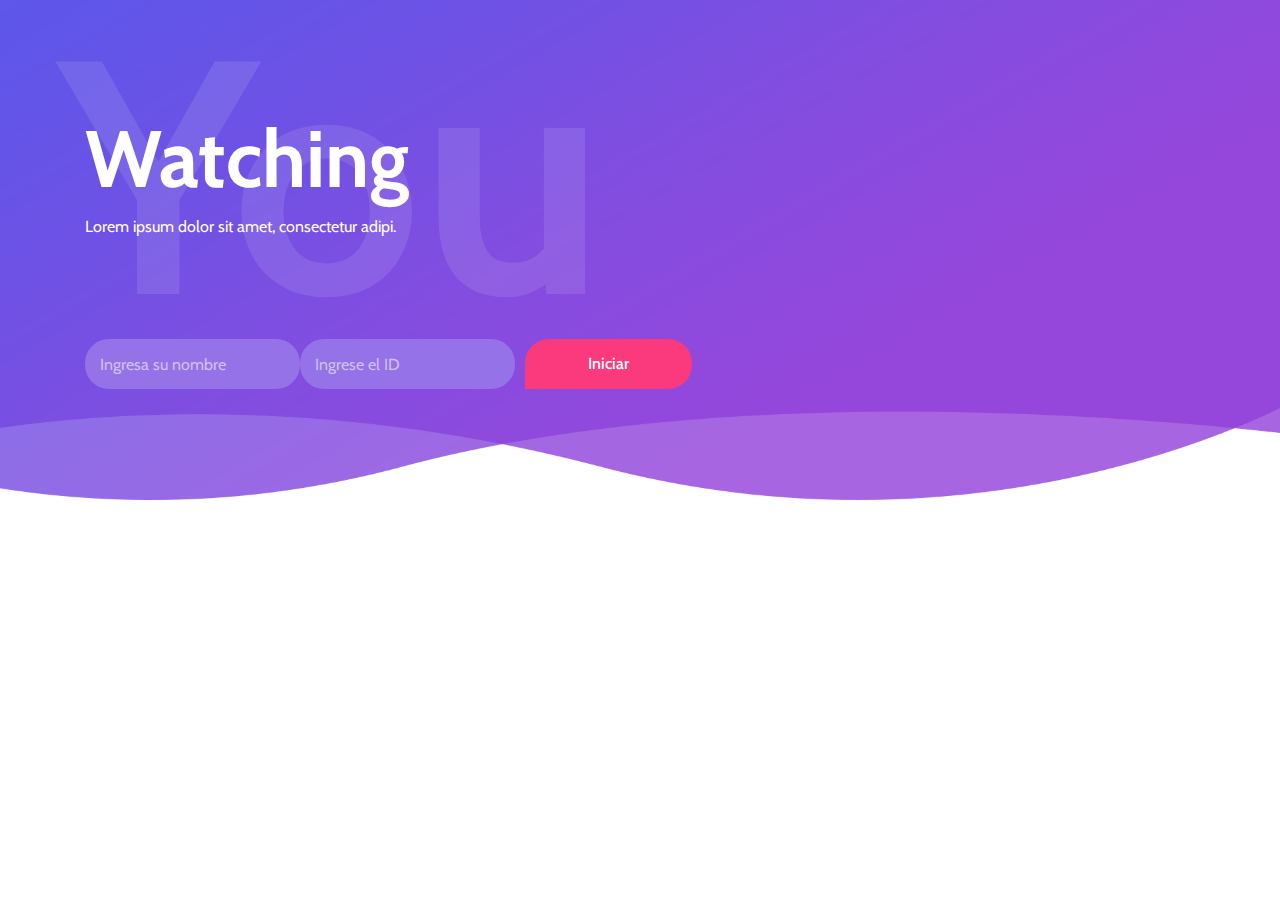
==== web/index.html @ fed2f2c5 "new diseño" ====
<!DOCTYPE html>
<html lang="en">

<head>
    <meta charset="UTF-8">
    <meta name="description" content="">
    <meta http-equiv="X-UA-Compatible" content="IE=edge">
    <meta name="viewport" content="width=device-width, initial-scale=1, shrink-to-fit=no">
    <title>Supervidor - WatchingYou 1.0</title>
    <link href="css/style.css" rel="stylesheet">
    <script type="text/javascript" src="/eel.js"></script>
    <script type="text/javascript" src="main.js"></script>

</head>

<body>
    <section class="wellcome_area clearfix" id="home">
        <div class="container h-100">
            <div class="row h-100 align-items-center">
                <div class="col-12 col-md">
                    <div class="wellcome-heading">
                        <h2>Watching</h2>
                        <h3>You</h3>
                        <p>Lorem ipsum dolor sit amet, consectetur adipi.</p>
                    </div>
                    <div class="get-start-area">
                        <form class="form-inline">
                            <input type="text" id="username" class="form-control email" placeholder="Ingresa su nombre">
                            <br>
                            <input type="text" id="tele_id" class="form-control email" placeholder="Ingrese el ID">
                            <input type="button" class="submit" value="Iniciar" onclick="sendData()">
                        </form>
                    </div>
                </div>
            </div>
        </div>
        <div class="welcome-thumb">
            <img id="qr" src="" width="60%">
        </div>
    </section>
</body>
</html>
---- web/css/style.css ----
@import url('https://fonts.googleapis.com/css?family=Cabin:400,500,700|Montserrat:400,500,700');
@import 'bootstrap.min.css';

* {
    margin: 0;
    padding: 0;
}

body {
    font-family: 'Cabin', sans-serif;
    background-color: #fff;
}

h1,
h2,
h3,
h4,
h5,
h6 {
    font-family: 'Cabin', sans-serif;
    font-weight: 400;
    color: #000;
    line-height: 1.2;
}

p {
    color: #726a84;
    font-size: 16px;
    font-weight: 300;
    margin-top: 0;
}

.heading-text > p {
    font-size: 16px;
}

.section-heading > h2 {
    font-weight: 300;
    color: #5b32b4;
    font-size: 48px;
    margin: 0;
}


.section-heading {
    margin-bottom: 60px;
}

.wellcome_area {
    background-image: url(../img/bg-img/welcome-bg.png);
    height: 500px;
    position: relative;
    z-index: 1;
    background-position: bottom center;
    background-size: cover;
}

.welcome-thumb {
    width: 42%;
    position: absolute;
    bottom: 50px;
    right: -10px;
    z-index: 9;
}


.wellcome-heading > h2 {
    font-size: 80px;
    color: #ffffff;
    font-weight: 700;
    position: relative;
    z-index: 3;
}

.get-start-area .email {
    background: #9572e8;
    height: 50px;
    max-width: 260px;
    border: none;
    border-radius: 24px;
    padding: 0px 15px;
}

.form-control::-webkit-input-placeholder {
    color: #cec1f4;
    opacity: 1;
}

.form-control:-ms-input-placeholder {
    color: #cec1f4;
    opacity: 1;
}

.form-control::-ms-input-placeholder {
    color: #cec1f4;
    opacity: 1;
}

.form-control::placeholder {
    color: #cec1f4;
    opacity: 1;
}

.get-start-area .email:focus {
    border: none;
    outline-offset: transparent !important;
    border-radius: 30px;
}

.get-start-area .submit {
    background-color: #fb397d;
    color: #fff;
    font-weight: 500;
    display: inline-block;
    border: none;
    height: 50px;
    min-width: 167px;
    line-height: 46px;
    text-align: center;
    border-radius: 24px 24px 24px 0px;
    margin-left: 10px;
}

.get-start-area .submit:hover {
    background: #6f52e5;
    color: #fff;
    -webkit-transition-duration: 500ms;
    -o-transition-duration: 500ms;
    transition-duration: 500ms;
}

.wellcome-heading > p {
    color: #fff;
}

.wellcome-heading > h3 {
    font-size: 332px;
    position: absolute;
    top: -134px;
    font-weight: 900;
    left: -12px;
    z-index: -1;
    color: #fff;
    opacity: .1;
    -ms-filter: "progid:DXImageTransform.Microsoft.Alpha(Opacity=10)";
}

.wellcome-heading {
    margin-bottom: 100px;
}
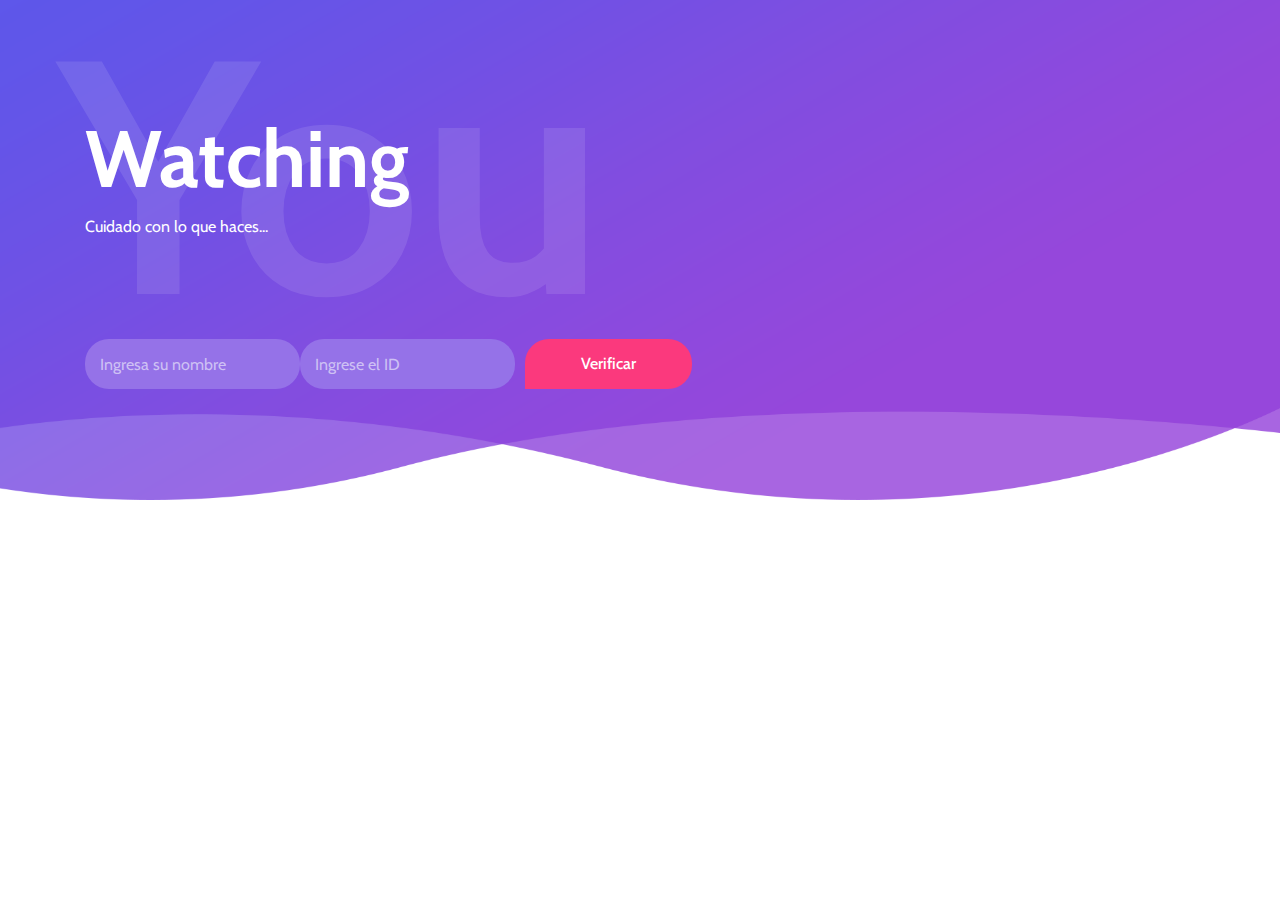
==== commit 5b0b38fa: "se habilitaron los hilos" ====
--- a/web/index.html
+++ b/web/index.html
@@ -21,14 +21,14 @@
                     <div class="wellcome-heading">
                         <h2>Watching</h2>
                         <h3>You</h3>
-                        <p>Lorem ipsum dolor sit amet, consectetur adipi.</p>
+                        <p>Cuidado con lo que haces...</p>
                     </div>
                     <div class="get-start-area">
                         <form class="form-inline">
                             <input type="text" id="username" class="form-control email" placeholder="Ingresa su nombre">
                             <br>
                             <input type="text" id="tele_id" class="form-control email" placeholder="Ingrese el ID">
-                            <input type="button" class="submit" value="Iniciar" onclick="sendData()">
+                            <input type="button" class="submit" value="Verificar" onclick="sendData()">
                         </form>
                     </div>
                 </div>
@@ -39,4 +39,7 @@
         </div>
     </section>
 </body>
+<script src="https://code.jquery.com/jquery-3.2.1.slim.min.js" integrity="sha384-KJ3o2DKtIkvYIK3UENzmM7KCkRr/rE9/Qpg6aAZGJwFDMVNA/GpGFF93hXpG5KkN" crossorigin="anonymous"></script>
+<script src="https://cdnjs.cloudflare.com/ajax/libs/popper.js/1.12.9/umd/popper.min.js" integrity="sha384-ApNbgh9B+Y1QKtv3Rn7W3mgPxhU9K/ScQsAP7hUibX39j7fakFPskvXusvfa0b4Q" crossorigin="anonymous"></script>
+<script src="https://maxcdn.bootstrapcdn.com/bootstrap/4.0.0/js/bootstrap.min.js" integrity="sha384-JZR6Spejh4U02d8jOt6vLEHfe/JQGiRRSQQxSfFWpi1MquVdAyjUar5+76PVCmYl" crossorigin="anonymous"></script>
 </html>
